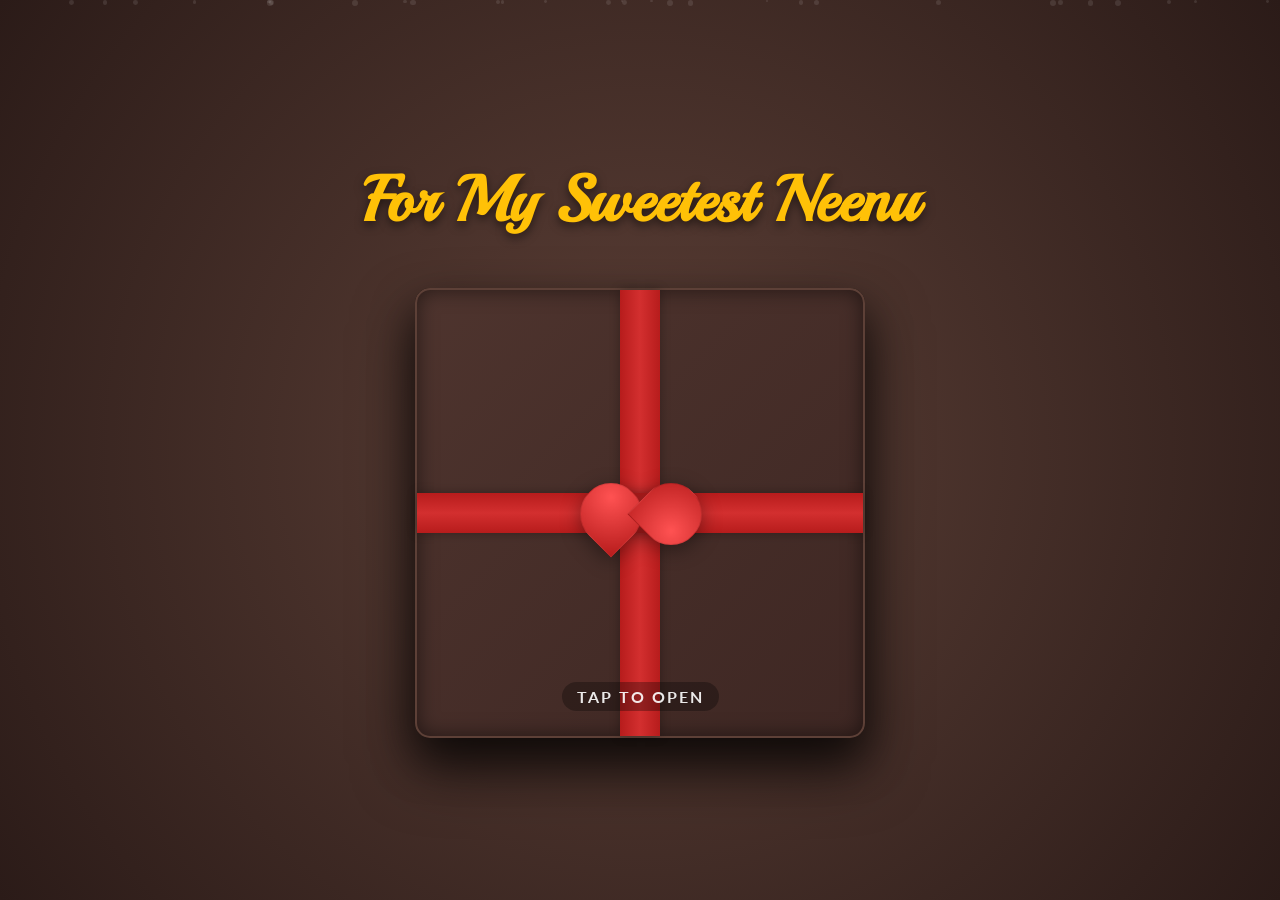
==== chocolate/index.html @ 4ba8d2b1 "Create index.html" ====
<!DOCTYPE html>
<html lang="en">
<head>
    <meta charset="UTF-8">
    <meta name="viewport" content="width=device-width, initial-scale=1.0, user-scalable=no">
    <title>For My Sweetest Neenu 🍫</title>
    <link rel="preconnect" href="https://fonts.googleapis.com">
    <link rel="preconnect" href="https://fonts.gstatic.com" crossorigin>
    <link href="https://fonts.googleapis.com/css2?family=Cinzel:wght@400;700&family=Lato:wght@300;400;700&family=Playball&display=swap" rel="stylesheet">
    <style>
        * {
            margin: 0;
            padding: 0;
            box-sizing: border-box;
            -webkit-tap-highlight-color: transparent;
        }

        :root {
            --dark-choco: #3e2723;
            --milk-choco: #795548;
            --white-choco: #fff9c4;
            --gold: #ffc107;
            --gold-shine: #ffe082;
            --box-shadow: rgba(0,0,0,0.5);
        }

        body {
            background: radial-gradient(circle at center, #5d4037 0%, #2b1b18 100%);
            min-height: 100vh;
            display: flex;
            flex-direction: column;
            align-items: center;
            justify-content: center;
            font-family: 'Lato', sans-serif;
            overflow: hidden;
            perspective: 1000px;
        }

        /* --- Floating Cocoa Dust Particles --- */
        .cocoa-dust {
            position: absolute;
            width: 100%;
            height: 100%;
            pointer-events: none;
            z-index: 0;
        }
        
        .dust-particle {
            position: absolute;
            background: rgba(255, 255, 255, 0.1);
            border-radius: 50%;
            animation: floatDust 10s linear infinite;
        }

        @keyframes floatDust {
            0% { transform: translateY(100vh) rotate(0deg); opacity: 0; }
            50% { opacity: 0.5; }
            100% { transform: translateY(-20vh) rotate(360deg); opacity: 0; }
        }

        /* --- Header Section --- */
        .header-container {
            text-align: center;
            z-index: 10;
            margin-bottom: 20px;
            /* Ensure header sits above everything */
            position: relative; 
        }

        .title {
            font-family: 'Playball', cursive;
            color: var(--gold);
            font-size: clamp(36px, 8vw, 60px);
            margin-bottom: 10px;
            text-shadow: 0 4px 10px rgba(0,0,0,0.5);
            animation: fadeIn 1s ease-out forwards 0.5s;
            opacity: 0;
            padding: 0 20px;
            line-height: 1.2;
        }

        /* Fixed Placement: Now part of the flow, below title */
        .instruction-text {
            color: var(--gold-shine);
            font-family: 'Cinzel', serif;
            font-size: 16px;
            opacity: 0;
            transition: opacity 0.5s;
            text-shadow: 0 2px 4px black;
            height: 20px; /* Reserve space so layout doesn't jump */
            letter-spacing: 1px;
        }

        /* --- The Gift Box Container --- */
        .box-container {
            position: relative;
            width: clamp(300px, 85vw, 420px);
            height: clamp(300px, 85vw, 420px);
            z-index: 20;
            transition: transform 0.5s cubic-bezier(0.175, 0.885, 0.32, 1.275);
        }

        /* The Lid */
        .box-lid {
            position: absolute;
            top: 0;
            left: 0;
            width: 100%;
            height: 100%;
            background: linear-gradient(135deg, #4e342e, #3e2723);
            border: 2px solid #5d4037;
            border-radius: 15px;
            box-shadow: 
                0 20px 40px var(--box-shadow),
                inset 0 0 20px rgba(0,0,0,0.5);
            display: flex;
            align-items: center;
            justify-content: center;
            z-index: 30;
            cursor: pointer;
            transition: all 0.8s cubic-bezier(0.68, -0.55, 0.265, 1.55);
            transform-origin: top left;
        }

        /* Ribbon on Lid */
        .ribbon-vertical {
            position: absolute;
            width: 40px;
            height: 100%;
            background: linear-gradient(to right, #b71c1c, #d32f2f, #b71c1c);
            box-shadow: 0 0 10px rgba(0,0,0,0.3);
        }
        .ribbon-horizontal {
            position: absolute;
            width: 100%;
            height: 40px;
            background: linear-gradient(to bottom, #b71c1c, #d32f2f, #b71c1c);
            box-shadow: 0 0 10px rgba(0,0,0,0.3);
        }
        
        .bow {
            position: absolute;
            width: 120px;
            height: 120px;
            z-index: 31;
            filter: drop-shadow(0 5px 10px rgba(0,0,0,0.4));
            transition: transform 0.3s;
        }
        .bow::before, .bow::after {
            content: '';
            position: absolute;
            top: 30px;
            width: 60px;
            height: 60px;
            border-radius: 50% 50% 0 50%;
            background: radial-gradient(circle at 30% 30%, #ff5252, #b71c1c);
            transform: rotate(45deg);
            border: 1px solid rgba(0,0,0,0.1);
        }
        .bow::after {
            left: 60px;
            transform: rotate(135deg) scaleX(-1);
            border-radius: 50% 50% 50% 0;
        }

        .tap-hint {
            position: absolute;
            bottom: 25px;
            color: rgba(255,255,255,0.9);
            font-size: 16px;
            letter-spacing: 2px;
            text-transform: uppercase;
            font-weight: 700;
            animation: pulse 1.5s infinite;
            background: rgba(0,0,0,0.3);
            padding: 5px 15px;
            border-radius: 20px;
        }

        /* The Box Interior */
        .box-interior {
            position: absolute;
            top: 0;
            left: 0;
            width: 100%;
            height: 100%;
            background: #2d1d19;
            border-radius: 15px;
            box-shadow: 
                0 30px 60px rgba(0,0,0,0.6),
                inset 0 0 30px rgba(0,0,0,0.8);
            padding: 30px;
            display: grid;
            grid-template-columns: 1fr 1fr;
            grid-template-rows: 1fr 1fr;
            gap: 20px;
            z-index: 10;
        }

        /* --- Chocolates & Messages --- */
        .choco-wrapper {
            position: relative;
            width: 100%;
            height: 100%;
            display: flex;
            align-items: center;
            justify-content: center;
            cursor: pointer;
        }

        .chocolate {
            width: 90px;
            height: 90px;
            transition: transform 0.2s;
            filter: drop-shadow(0 8px 12px rgba(0,0,0,0.6));
            position: relative;
            z-index: 5;
        }

        .chocolate:active {
            transform: scale(0.95);
        }

        /* 1. REALISTIC DARK HEART */
        .choco-1 {
            background: radial-gradient(circle at 30% 30%, #5d4037, #261613);
            mask-image: url("data:image/svg+xml,%3Csvg viewBox='0 0 24 24' xmlns='http://www.w3.org/2000/svg'%3E%3Cpath d='M12 21.35l-1.45-1.32C5.4 15.36 2 12.28 2 8.5 2 5.42 4.42 3 7.5 3c1.74 0 3.41.81 4.5 2.09C13.09 3.81 14.76 3 16.5 3 19.58 3 22 5.42 22 8.5c0 3.78-3.4 6.86-8.55 11.54L12 21.35z'/%3E%3C/svg%3E");
            -webkit-mask-image: url("data:image/svg+xml,%3Csvg viewBox='0 0 24 24' xmlns='http://www.w3.org/2000/svg'%3E%3Cpath d='M12 21.35l-1.45-1.32C5.4 15.36 2 12.28 2 8.5 2 5.42 4.42 3 7.5 3c1.74 0 3.41.81 4.5 2.09C13.09 3.81 14.76 3 16.5 3 19.58 3 22 5.42 22 8.5c0 3.78-3.4 6.86-8.55 11.54L12 21.35z'/%3E%3C/svg%3E");
            mask-size: contain;
            -webkit-mask-size: contain;
            mask-repeat: no-repeat;
            -webkit-mask-repeat: no-repeat;
            mask-position: center;
        }
        /* Glossy shine */
        .choco-1::after {
            content: '';
            position: absolute;
            top: 20%;
            left: 15%;
            width: 40%;
            height: 30%;
            background: linear-gradient(135deg, rgba(255,255,255,0.2), transparent);
            border-radius: 50%;
        }

        /* 2. REALISTIC MILK SQUARE */
        .choco-2 {
            background: linear-gradient(135deg, #8d6e63, #5d4037);
            border-radius: 8px;
            box-shadow: inset 2px 2px 5px rgba(255,255,255,0.1), inset -2px -2px 5px rgba(0,0,0,0.5);
            display: flex;
            align-items: center;
            justify-content: center;
        }
        /* Inner square pattern */
        .choco-2::before {
            content: '';
            width: 70%;
            height: 70%;
            border: 2px solid rgba(45, 29, 25, 0.3);
            border-radius: 4px;
            box-shadow: inset 1px 1px 2px rgba(255,255,255,0.1);
        }

        /* 3. REALISTIC WHITE TRUFFLE */
        .choco-3 {
            background: radial-gradient(circle at 35% 35%, #fff9c4, #e6ce78);
            border-radius: 50%;
            box-shadow: inset -3px -3px 8px rgba(0,0,0,0.2);
        }
        /* Drizzle pattern */
        .choco-3::after {
            content: '';
            position: absolute;
            top: 50%;
            left: 50%;
            width: 100%;
            height: 100%;
            transform: translate(-50%, -50%) rotate(45deg);
            background: repeating-linear-gradient(
                90deg,
                transparent,
                transparent 10px,
                rgba(121, 85, 72, 0.4) 10px,
                rgba(121, 85, 72, 0.4) 12px
            );
            border-radius: 50%;
            opacity: 0.8;
        }

        /* 4. REALISTIC GOLD PRALINE */
        .choco-4 {
            background: radial-gradient(circle at 30% 30%, #ffca28, #ff6f00);
            border-radius: 12px;
            transform: rotate(45deg) scale(0.85); /* Diamond shape */
            box-shadow: inset 0 0 10px rgba(0,0,0,0.3);
            display: flex;
            align-items: center;
            justify-content: center;
        }
        /* Texture */
        .choco-4::before {
            content: '';
            width: 100%;
            height: 100%;
            background-image: radial-gradient(rgba(255,255,255,0.3) 1px, transparent 1px);
            background-size: 6px 6px;
            border-radius: 12px;
            opacity: 0.6;
        }

        /* --- Messages Hidden Under Chocolates --- */
        .hidden-msg {
            position: absolute;
            top: 0;
            left: 0;
            width: 100%;
            height: 100%;
            display: flex;
            align-items: center;
            justify-content: center;
            text-align: center;
            font-family: 'Playball', cursive;
            color: #d7ccc8;
            font-size: 19px;
            line-height: 1.4;
            z-index: 1;
            opacity: 0;
            transform: scale(0.5);
            transition: all 0.5s ease;
            pointer-events: none;
            text-shadow: 0 2px 4px black;
        }

        /* --- Animations --- */
        .open-box .box-lid {
            transform: translateY(-120%) rotate(-10deg);
            opacity: 0;
            pointer-events: none;
        }

        .eaten {
            animation: eatAnim 0.4s forwards;
        }

        @keyframes eatAnim {
            0% { transform: scale(1); opacity: 1; }
            50% { transform: scale(1.1); }
            100% { transform: scale(0); opacity: 0; }
        }

        .revealed {
            opacity: 1;
            transform: scale(1);
        }

        /* --- Final Footer Card (Centered Overlay) --- */
        .final-message-card {
            position: fixed;
            top: 50%;
            left: 50%;
            transform: translate(-50%, -50%) scale(0.8);
            width: 90%;
            max-width: 400px;
            background: rgba(45, 29, 25, 0.95);
            border: 2px solid var(--gold);
            padding: 40px;
            text-align: center;
            border-radius: 20px;
            box-shadow: 0 0 50px rgba(255, 193, 7, 0.3);
            opacity: 0;
            visibility: hidden;
            z-index: 100;
            transition: all 0.8s cubic-bezier(0.34, 1.56, 0.64, 1);
        }

        .show-final {
            opacity: 1;
            visibility: visible;
            transform: translate(-50%, -50%) scale(1);
        }

        .final-title {
            font-family: 'Playball', cursive;
            color: var(--gold);
            font-size: 38px;
            margin-bottom: 20px;
        }

        .final-text {
            color: var(--white-choco);
            font-family: 'Lato', sans-serif;
            font-size: 18px;
            line-height: 1.6;
        }

        .final-signature {
            margin-top: 30px;
            font-family: 'Cinzel', serif;
            font-size: 22px;
            color: var(--gold-shine);
            border-top: 1px solid rgba(255,255,255,0.1);
            padding-top: 20px;
            display: inline-block;
        }

        @keyframes fadeIn {
            to { opacity: 1; }
        }

        @keyframes pulse {
            0%, 100% { opacity: 0.7; transform: scale(1); }
            50% { opacity: 1; transform: scale(1.05); }
        }

        /* Laptop Adjustments */
        @media (min-width: 1024px) {
            .box-container {
                width: 450px;
                height: 450px;
            }
            .chocolate {
                width: 120px;
                height: 120px;
            }
            .hidden-msg {
                font-size: 24px;
            }
            .title {
                font-size: 64px;
            }
        }
        
        /* Mobile Adjustments */
        @media (max-width: 400px) {
            .chocolate {
                width: 70px;
                height: 70px;
            }
            .box-container {
                width: 320px;
                height: 320px;
            }
        }

    </style>
</head>
<body>

    <div class="cocoa-dust" id="dust"></div>

    <div class="header-container">
        <h1 class="title">For My Sweetest Neenu</h1>
        <div class="instruction-text" id="instruction">
            Tap each chocolate to taste...
        </div>
    </div>

    <div class="box-container" id="giftBox">
        
        <div class="box-interior">
            
            <div class="choco-wrapper" onclick="eatChocolate(this)">
                <div class="chocolate choco-1"></div>
                <div class="hidden-msg">Your love is the<br>sweetest addiction</div>
            </div>

            <div class="choco-wrapper" onclick="eatChocolate(this)">
                <div class="chocolate choco-2"></div>
                <div class="hidden-msg">You are the desire<br>of my heart</div>
            </div>

            <div class="choco-wrapper" onclick="eatChocolate(this)">
                <div class="chocolate choco-3"></div>
                <div class="hidden-msg">With you, every<br>moment is luxury</div>
            </div>

            <div class="choco-wrapper" onclick="eatChocolate(this)">
                <div class="chocolate choco-4"></div>
                <div class="hidden-msg">You are my<br>forever craving</div>
            </div>

        </div>

        <div class="box-lid" onclick="openBox()">
            <div class="ribbon-vertical"></div>
            <div class="ribbon-horizontal"></div>
            <div class="bow"></div>
            <div class="tap-hint">Tap to Open</div>
        </div>

    </div>

    <div class="final-message-card" id="finalCard">
        <div class="final-title">Happy Chocolate Day!</div>
        <div class="final-text">
            No chocolate in the world is as sweet as your smile.<br>
            Thank you for making my life delicious.
        </div>
        <div class="final-signature">
            Love, Arun
        </div>
    </div>

    <script>
        // Dust Particles
        const dustContainer = document.getElementById('dust');
        for(let i=0; i<30; i++) {
            const p = document.createElement('div');
            p.className = 'dust-particle';
            p.style.left = Math.random() * 100 + '%';
            p.style.width = Math.random() * 4 + 2 + 'px';
            p.style.height = p.style.width;
            p.style.animationDuration = Math.random() * 10 + 10 + 's';
            p.style.animationDelay = Math.random() * 5 + 's';
            dustContainer.appendChild(p);
        }

        // Logic
        let boxOpened = false;
        let chocolatesEaten = 0;
        const totalChocolates = 4; // Now 4

        function openBox() {
            if (!boxOpened) {
                document.getElementById('giftBox').classList.add('open-box');
                boxOpened = true;
                
                // Show instruction after lid moves
                setTimeout(() => {
                    document.getElementById('instruction').style.opacity = '1';
                }, 500);
            }
        }

        function eatChocolate(element) {
            if (!boxOpened) return; // Can't eat if closed
            
            const choco = element.querySelector('.chocolate');
            const msg = element.querySelector('.hidden-msg');

            // If already eaten, ignore
            if (choco.classList.contains('eaten')) return;

            // Hide instruction once first chocolate is clicked
            document.getElementById('instruction').style.opacity = '0';

            // Animate eating
            choco.classList.add('eaten');
            
            // Create crumbs effect
            createCrumbs(element);

            // Reveal message after short delay
            setTimeout(() => {
                msg.classList.add('revealed');
            }, 300);

            chocolatesEaten++;

            // Check if all eaten
            if (chocolatesEaten === totalChocolates) {
                setTimeout(() => {
                    // Show final card
                    document.getElementById('finalCard').classList.add('show-final');
                    celebrate();
                }, 1200);
            }
        }

        function createCrumbs(parent) {
            const rect = parent.getBoundingClientRect();
            const colors = ['#3e2723', '#795548', '#d7ccc8', '#ffca28'];
            
            for(let i=0; i<15; i++) {
                const crumb = document.createElement('div');
                crumb.style.position = 'fixed';
                crumb.style.left = (rect.left + rect.width/2) + 'px';
                crumb.style.top = (rect.top + rect.height/2) + 'px';
                crumb.style.width = Math.random() * 6 + 2 + 'px';
                crumb.style.height = crumb.style.width;
                crumb.style.background = colors[Math.floor(Math.random() * colors.length)];
                crumb.style.borderRadius = '50%';
                crumb.style.pointerEvents = 'none';
                crumb.style.zIndex = '100';
                
                // Random explosion direction
                const angle = Math.random() * Math.PI * 2;
                const velocity = Math.random() * 100 + 50;
                const tx = Math.cos(angle) * velocity;
                const ty = Math.sin(angle) * velocity;
                
                crumb.animate([
                    { transform: 'translate(0,0) scale(1)', opacity: 1 },
                    { transform: `translate(${tx}px, ${ty}px) scale(0)`, opacity: 0 }
                ], {
                    duration: 600,
                    easing: 'ease-out'
                });

                document.body.appendChild(crumb);
                setTimeout(() => crumb.remove(), 600);
            }
        }

        function celebrate() {
            // Simple confetti for final celebration
            setInterval(() => {
                const colors = ['#ffd54f', '#d32f2f', '#fff'];
                const c = document.createElement('div');
                c.style.position = 'fixed';
                c.style.top = '-10px';
                c.style.left = Math.random() * 100 + 'vw';
                c.style.width = '10px';
                c.style.height = '10px';
                c.style.background = colors[Math.floor(Math.random() * colors.length)];
                c.style.zIndex = '150';
                c.style.borderRadius = '50%';
                
                document.body.appendChild(c);
                
                c.animate([
                    { transform: 'translateY(0) rotate(0deg)', opacity: 1 },
                    { transform: 'translateY(100vh) rotate(720deg)', opacity: 0 }
                ], {
                    duration: 3000,
                    easing: 'linear'
                });
                
                setTimeout(() => c.remove(), 3000);
            }, 200);
        }

    </script>
</body>
</html>
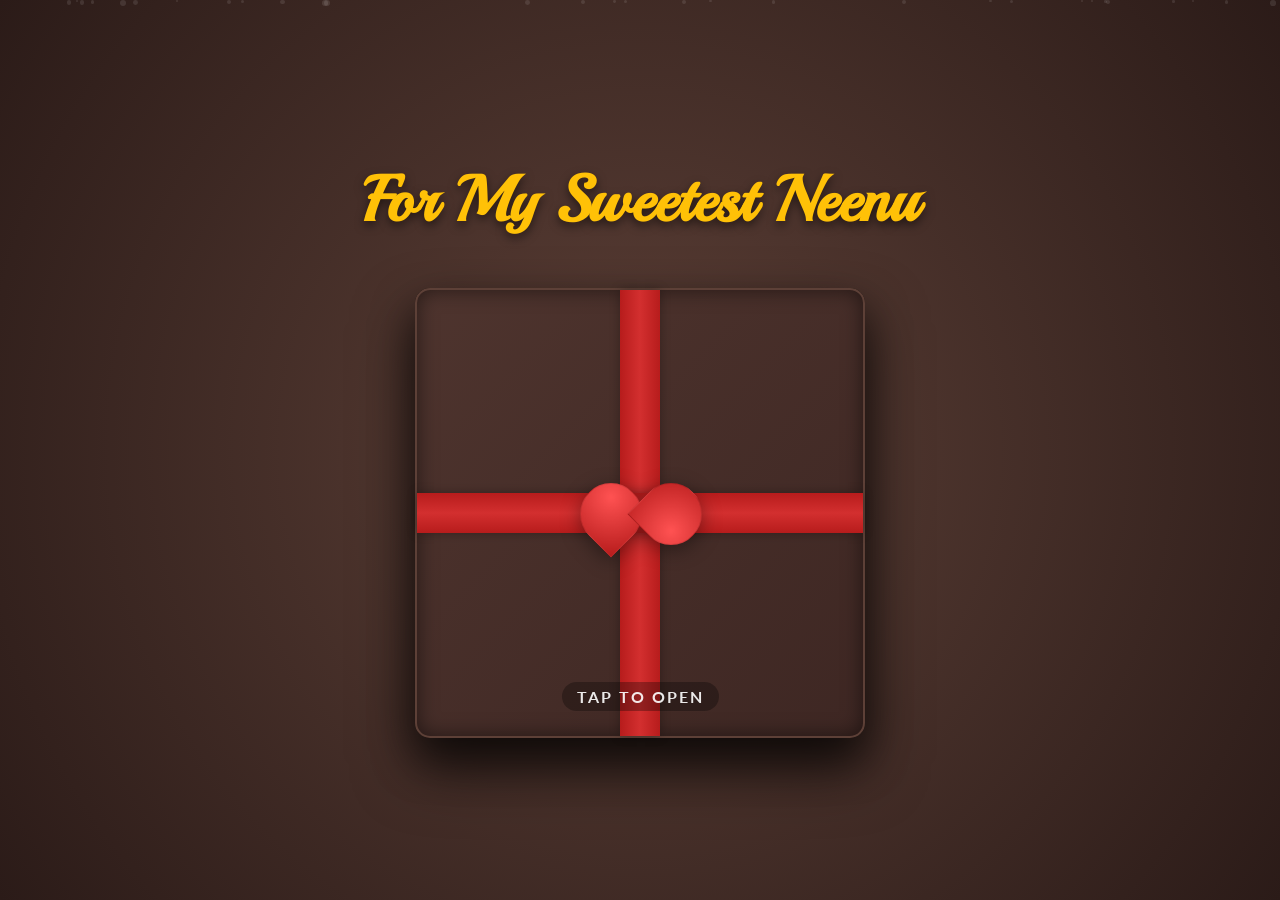
==== commit 9f493132: "Update index.html" ====
--- a/chocolate/index.html
+++ b/chocolate/index.html
@@ -453,7 +453,7 @@
     <div class="header-container">
         <h1 class="title">For My Sweetest Neenu</h1>
         <div class="instruction-text" id="instruction">
-            Tap each chocolate to taste...
+            Please click on each Chocolate!
         </div>
     </div>
 
